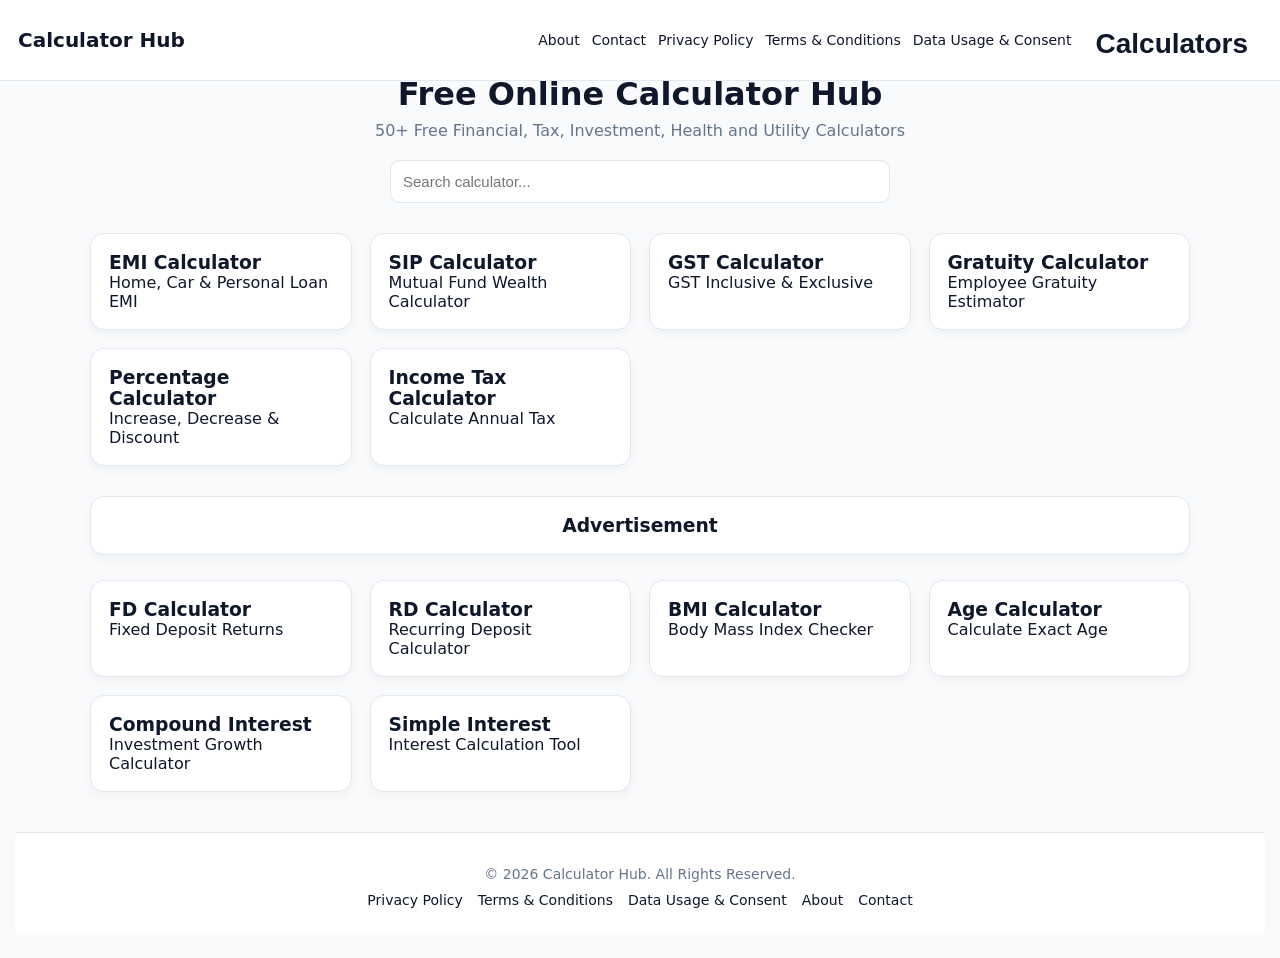
==== index.html @ 28759066 "Update index.html" ====
<!DOCTYPE html>
<html lang="en">
<head>
<meta charset="UTF-8">
<meta name="viewport" content="width=device-width, initial-scale=1.0">

<title>Calculator Hub - 50+ Free Online Calculators</title>

<meta name="description"
content="Free online calculator hub with EMI Calculator, SIP Calculator, GST Calculator, Percentage Calculator, Tax Calculator, BMI Calculator, Age Calculator and more.">

<meta name="keywords"
content="calculator hub, online calculators, emi calculator, sip calculator, gst calculator, gratuity calculator, percentage calculator, bmi calculator">

<link rel="stylesheet" href="style.css">

<!-- GOOGLE ANALYTICS -->
<!-- Replace G-XXXXXXXXXX with your GA4 ID -->
<script async
src="https://www.googletagmanager.com/gtag/js?id=G-XXXXXXXXXX">
</script>

<script>
window.dataLayer = window.dataLayer || [];
function gtag(){dataLayer.push(arguments);}
gtag('js', new Date());
gtag('config', 'G-XXXXXXXXXX');
</script>

<!-- GOOGLE ADSENSE -->
<!-- Replace with your publisher id -->
<script async src="https://pagead2.googlesyndication.com/pagead/js/adsbygoogle.js?client=ca-pub-8164053652117370"
     crossorigin="anonymous"></script>

</head>

<body>
    <header class="navbar">

    <div class="logo">
        <a href="index.html">Calculator Hub</a>
    </div>
    <div class="links">
        <a href="about.html">About</a>
        <a href="contact.html">Contact</a>
        <a href="privacy.html">Privacy Policy</a>
        <a href="terms.html">Terms & Conditions</a>
        <a href="consent.html">Data Usage & Consent</a>
    </div>
	<div class="menu-wrapper">
    <button  id="menuBtn">Calculators</button>

    <nav class="nav-links" id="navLinks">
        <a href="emi.html">EMI Calculator</a>
        <a href="sip.html">SIP Calculator</a>
        <a href="gst.html">GST Calculator</a>
        <a href="gratuity.html">Gratuity Calculator</a>
        <a href="percentage.html">Percentage Calculator</a>
        <a href="income-tax.html">Income Tax Calculator</a>
        <a href="fd.html">FD Calculator</a>
        <a href="rd.html">RD Calculator</a>
        <a href="bmi.html">BMI Calculator</a>
        <a href="age.html">Age Calculator</a>
    </nav>
	</div>
</header>


<div class="container">

    <div class="header">

        <h1>
            Free Online Calculator Hub
        </h1>

        <p>
            50+ Free Financial, Tax,
            Investment, Health and Utility Calculators
        </p>

        <div class="search-box">

            <input
            type="text"
            id="search"
            placeholder="Search calculator...">

        </div>

    </div>

    <div class="grid" id="grid">

        <a href="emi.html" class="card">
            <h3>EMI Calculator</h3>
            <p>Home, Car & Personal Loan EMI</p>
        </a>

        <a href="sip.html" class="card">
            <h3>SIP Calculator</h3>
            <p>Mutual Fund Wealth Calculator</p>
        </a>

        <a href="gst.html" class="card">
            <h3>GST Calculator</h3>
            <p>GST Inclusive & Exclusive</p>
        </a>

        <a href="gratuity.html" class="card">
            <h3>Gratuity Calculator</h3>
            <p>Employee Gratuity Estimator</p>
        </a>

        <a href="percentage.html" class="card">
            <h3>Percentage Calculator</h3>
            <p>Increase, Decrease & Discount</p>
        </a>

        <a href="income-tax.html" class="card">
            <h3>Income Tax Calculator</h3>
            <p>Calculate Annual Tax</p>
        </a>

    </div>

    <!-- ADSENSE BLOCK -->

    <div class="card"
         style="margin-top:30px;text-align:center;">

        <h3>Advertisement</h3>

        <ins class="adsbygoogle"
             style="display:block"
             data-ad-client="ca-pub-XXXXXXXXXXXXXXXX"
             data-ad-slot="1234567890"
             data-ad-format="auto"
             data-full-width-responsive="true">
        </ins>

        <script>
        (adsbygoogle = window.adsbygoogle || []).push({});
        </script>

    </div>

    <div class="grid" style="margin-top:25px;">

        <a href="fd.html" class="card">
            <h3>FD Calculator</h3>
            <p>Fixed Deposit Returns</p>
        </a>

        <a href="rd.html" class="card">
            <h3>RD Calculator</h3>
            <p>Recurring Deposit Calculator</p>
        </a>

        <a href="bmi.html" class="card">
            <h3>BMI Calculator</h3>
            <p>Body Mass Index Checker</p>
        </a>

        <a href="age.html" class="card">
            <h3>Age Calculator</h3>
            <p>Calculate Exact Age</p>
        </a>

        <a href="compound-interest.html" class="card">
            <h3>Compound Interest</h3>
            <p>Investment Growth Calculator</p>
        </a>

        <a href="simple-interest.html" class="card">
            <h3>Simple Interest</h3>
            <p>Interest Calculation Tool</p>
        </a>

    </div>

</div>

<footer>
    <p>© 2026 Calculator Hub. All Rights Reserved.</p>

    <div class="footer-links">
        <a href="privacy.html">Privacy Policy</a>
        <a href="terms.html">Terms & Conditions</a>
        <a href="consent.html">Data Usage & Consent</a>
        <a href="about.html">About</a>
        <a href="contact.html">Contact</a>
    </div>
</footer>
<script>
// SEARCH (FIXED - only ONE listener)
document.getElementById("search").addEventListener("input", function () {
    let value = this.value.toLowerCase();
    let cards = document.querySelectorAll(".card");

    cards.forEach(card => {
        card.style.display =
            card.innerText.toLowerCase().includes(value)
            ? ""
            : "none";
    });
});
</script>

</body>
</html>
---- style.css ----
:root{
--primary:#2563eb;
--success:#16a34a;
--danger:#dc2626;
--bg:#f8fafc;
--card:#ffffff;
--border:#e2e8f0;
--text:#0f172a;
--muted:#64748b;
}

/* RESET */
*{
margin:0;
padding:0;
box-sizing:border-box;
}

body{
font-family:system-ui, Inter, Arial, sans-serif;
background:var(--bg);
color:var(--text);
padding:25px 15px;
padding-top:75px;
}

/* CONTAINER */
.container{
max-width:1100px;
margin:auto;
}

/* HEADER */
.header{
text-align:center;
margin-bottom:30px;
}

.header h1{
font-size:2rem;
}

.header p{
color:var(--muted);
margin-top:8px;
}

/* SEARCH */
.search-box{
margin-top:20px;
}

.search-box input{
width:min(500px,90%);
padding:12px;
border:1px solid var(--border);
border-radius:10px;
font-size:15px;
}

/* GRID */
.grid{
display:grid;
grid-template-columns:repeat(auto-fit,minmax(220px,1fr));
gap:18px;
}

/* CARD */
.card{
background:var(--card);
border:1px solid var(--border);
border-radius:14px;
padding:18px;
text-decoration:none;
color:var(--text);
transition:.2s;
box-shadow:0 4px 10px rgba(0,0,0,.04);
}

.card:hover{
border-color:var(--primary);
transform:translateY(-3px);
}

/* FORM */
input,
select{
width:100%;
padding:12px;
border:1px solid var(--border);
border-radius:10px;
}

/* BUTTON */
button{
width:100%;
padding:12px;
border:none;
border-radius:10px;
background:var(--primary);
color:#fff;
cursor:pointer;
}

/* NAVBAR */
.navbar{
position:fixed;
top:0;
left:0;
width:100%;
z-index:10001;
background:var(--card);
border-bottom:1px solid var(--border);
display:flex;
align-items:center;
justify-content:space-between;
padding:12px 18px;
}

/* LOGO */
.logo a{
text-decoration:none;
color:var(--text);
font-size:20px;
font-weight:700;
}

/* ABOUT / CONTACT */
.links{
display:flex;
gap:12px;
margin-left:auto;
margin-right:10px;
}

.links a{
text-decoration:none;
color:var(--text);
font-size:14px;
}

.links a:hover{
color:var(--primary);
}

/* MENU WRAPPER */
.menu-wrapper {
  position: relative;
  display: inline-block;
}

/* MENU BUTTON */
#menuBtn {
  width: auto;
  padding: 6px 12px;
  background: none;
  border: 2px solid transparent;
  color: var(--text);
  font-size: 28px;
  cursor: pointer;
  z-index: 10002;
}

/* HORIZONTAL MENU BAR */
.nav-links {
  position: absolute;
  top: 100%;
  right: 5px;

  display: flex;
  flex-wrap: wrap;
  gap: 8px;

  max-width: calc(100vw - 10px);

  /* transparent container */
  background: transparent;
  border: none;
  box-shadow: none;
  padding: 8px;

  opacity: 0;
  transform: translateY(-10px);
  pointer-events: none;
  transition: all .25s ease;

  z-index: 10000;
}

/* SHOW ON HOVER */
.menu-wrapper:hover .nav-links {
  opacity: 1;
  transform: translateY(0);
  pointer-events: auto;
}

/* EACH OPTION AS A CARD */
.nav-links a {
  display: inline-flex;
  align-items: center;
  justify-content: center;

  padding: 10px 16px;

  background: var(--card);
  border: 1px solid var(--border);
  border-radius: 10px;

  text-decoration: none;
  color: var(--text);

  white-space: nowrap;

  box-shadow: 0 3px 8px rgba(0,0,0,.05);

  transition: .2s;
}

/* HOVER EFFECT */
.nav-links a:hover {
  background: var(--bg);
  border-color: var(--primary);
  color: var(--primary);
  transform: translateY(-2px);
}


.nav-links{
    position:fixed;
    top:60px;
    left:5px;
    right:5px;

    display:flex;
    flex-wrap:wrap;
    gap:6px;

    max-width:none;
    width:auto;
}

/* BUTTONS */

button{

    width:100%;

    padding:12px;

    border:none;

    border-radius:10px;

    background:var(--primary);

    color:white;

    font-size:15px;

    font-weight:600;

    cursor:pointer;

    margin-top:8px;

    transition:0.2s;

}



button:hover{

    background:#1d4ed8;

}



/* RESULTS */

.results{

    margin-top:25px;

    display:grid;

    grid-template-columns:repeat(auto-fit,minmax(220px,1fr));

    gap:18px;

}



.result{

    margin-top:20px;

    background:#f8fafc;

    border-radius:12px;

    padding:16px;

}



.result p{

    margin:8px 0;

    display:flex;

    justify-content:space-between;

}



.result strong{

    color:var(--primary);

}



/* SPECIAL CARDS */

.note{

    margin-top:20px;

    background:#eff6ff;

    border-left:4px solid var(--primary);

    padding:15px;

    border-radius:10px;

}



.green, .gratuity, .eligible{

    color:var(--success);

    font-weight:700;

}



.not-eligible{

    color:var(--danger);

    font-weight:700;

}



.small{

    color:var(--muted);

    font-size:0.85rem;

    margin-top:5px;

}



/* TABLE */

.table-wrapper{

    margin-top:25px;

    background:white;

    border:1px solid var(--border);

    border-radius:14px;

    overflow:auto;

}



table{

    width:100%;

    border-collapse:collapse;

}



th{

    background:#eff6ff;

    color:var(--primary);

}



th,td{

    padding:12px;

    text-align:left;

    border-bottom:1px solid var(--border);

}



/* SIMPLE CALCULATOR BOX */

.calculator{

    background:white;

    border:1px solid var(--border);

    border-radius:18px;

    padding:24px;

    max-width:450px;

    margin:auto;

    box-shadow:0 8px 24px rgba(0,0,0,0.08);

}

.subtitle{

    text-align:center;

    color:var(--muted);

    margin-bottom:25px;

}



.result-card{

    background:var(--card);

    border:1px solid var(--border);

    border-radius:14px;

    padding:20px;

}



.result-card h3{

    color:var(--muted);

    font-size:.9rem;

    margin-bottom:8px;

}



.result-card p{

    font-size:1.5rem;

    font-weight:700;

    color:var(--text);

}



.hidden{

    display:none;

}



/* SEO CONTENT SECTION */



.content-section{

    margin-top:40px;

    background:var(--card);

    border:1px solid var(--border);

    border-radius:18px;

    padding:30px;

    box-shadow:0 4px 12px rgba(0,0,0,0.04);

}



/* HEADINGS */



.content-section h1,

.content-section h2,

.content-section h3,

.content-section h4,

.content-section h5,

.content-section h6{

    color:var(--text);

    font-weight:700;

    line-height:1.3;

}



.content-section h1{

    font-size:2rem;

    margin-bottom:18px;

}



.content-section h2{

    font-size:1.6rem;

    margin-top:35px;

    margin-bottom:15px;

    color:var(--primary);

}



.content-section h3{

    font-size:1.2rem;

    margin-top:25px;

    margin-bottom:12px;

}



.content-section h4,

.content-section h5,

.content-section h6{

    margin-top:20px;

    margin-bottom:10px;

}



/* PARAGRAPHS */



.content-section p{

    font-size:16px;

    line-height:1.8;

    color:var(--text);

    margin-bottom:16px;

}



/* LISTS */



.content-section ul,

.content-section ol{

    margin:15px 0 20px 25px;

}



.content-section li{

    margin-bottom:10px;

    line-height:1.7;

    color:var(--text);

}



/* STRONG TEXT */



.content-section strong{

    color:var(--primary);

    font-weight:700;

}



/* INTRO PARAGRAPH */



.intro{

    text-align:center;

    color:var(--muted);

    font-size:1rem;

    margin-bottom:25px;

}



/* FAQ SECTIONS */



.content-section h3 + p{

    margin-bottom:18px;

}



/* MOBILE */




    .content-section{

        padding:20px;

    }



    .content-section h1{

        font-size:1.8rem;

    }



    .content-section h2{

        font-size:1.35rem;

    }



    .content-section h3{

        font-size:1.1rem;

    }
	/* FOOTER */
footer{
    margin-top:40px;
    padding:25px 15px;
    text-align:center;

    background:var(--card);
    border-top:1px solid var(--border);

    color:var(--muted);
    font-size:14px;
}

footer p{
    margin:8px 0;
}

footer a{
    color:var(--text);
    text-decoration:none;
    transition:0.2s;
}

footer a:hover{
    color:var(--primary);
}

.footer-links{
    margin-top:10px;
    display:flex;
    justify-content:center;
    flex-wrap:wrap;
    gap:15px;
}
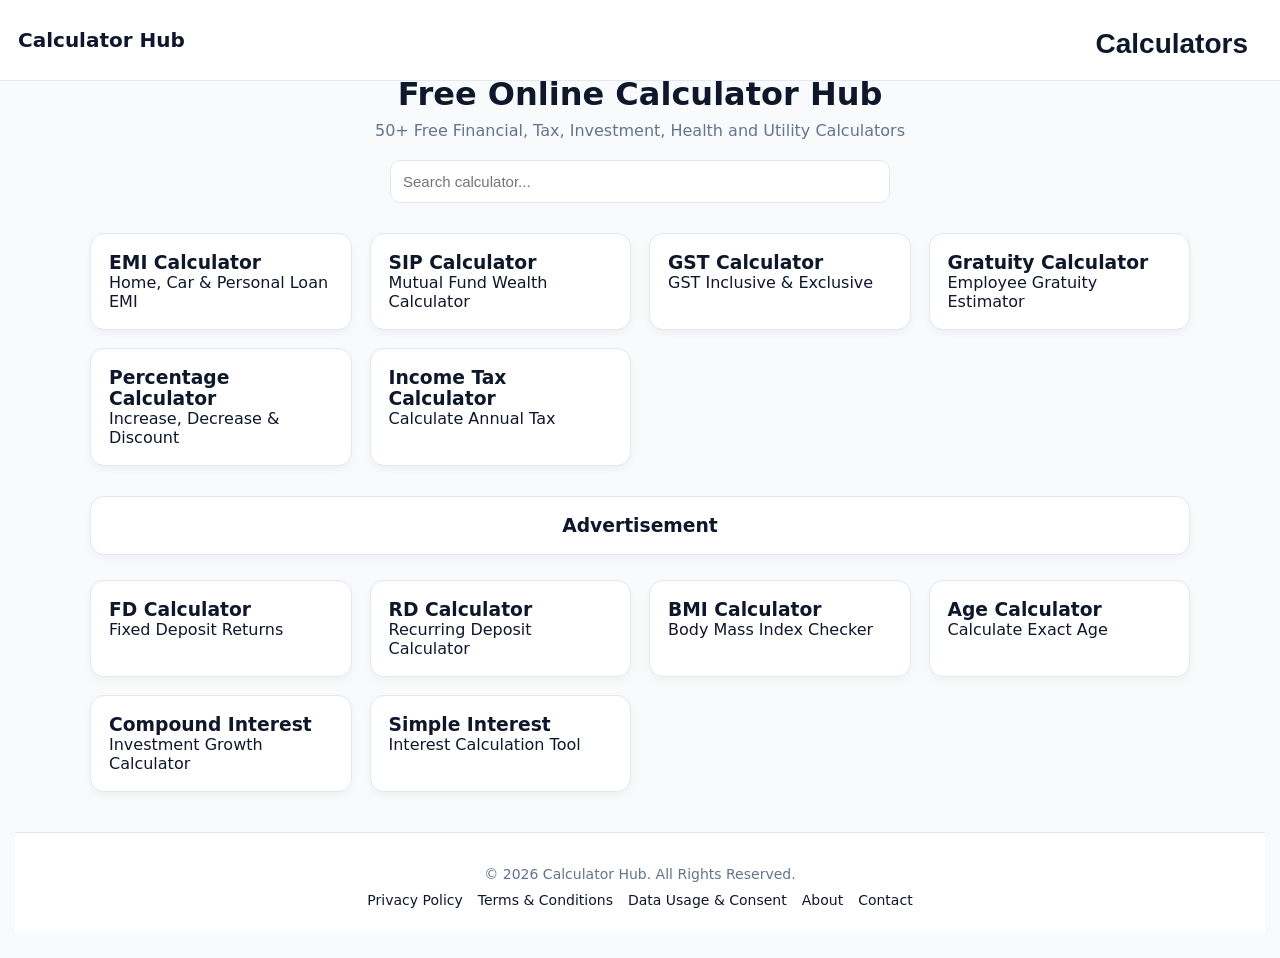
==== commit bfafb249: "Update index.html" ====
--- a/index.html
+++ b/index.html
@@ -39,14 +39,7 @@
 
     <div class="logo">
         <a href="index.html">Calculator Hub</a>
-    </div>
-    <div class="links">
-        <a href="about.html">About</a>
-        <a href="contact.html">Contact</a>
-        <a href="privacy.html">Privacy Policy</a>
-        <a href="terms.html">Terms & Conditions</a>
-        <a href="consent.html">Data Usage & Consent</a>
-    </div>
+	</div>
 	<div class="menu-wrapper">
     <button  id="menuBtn">Calculators</button>
 
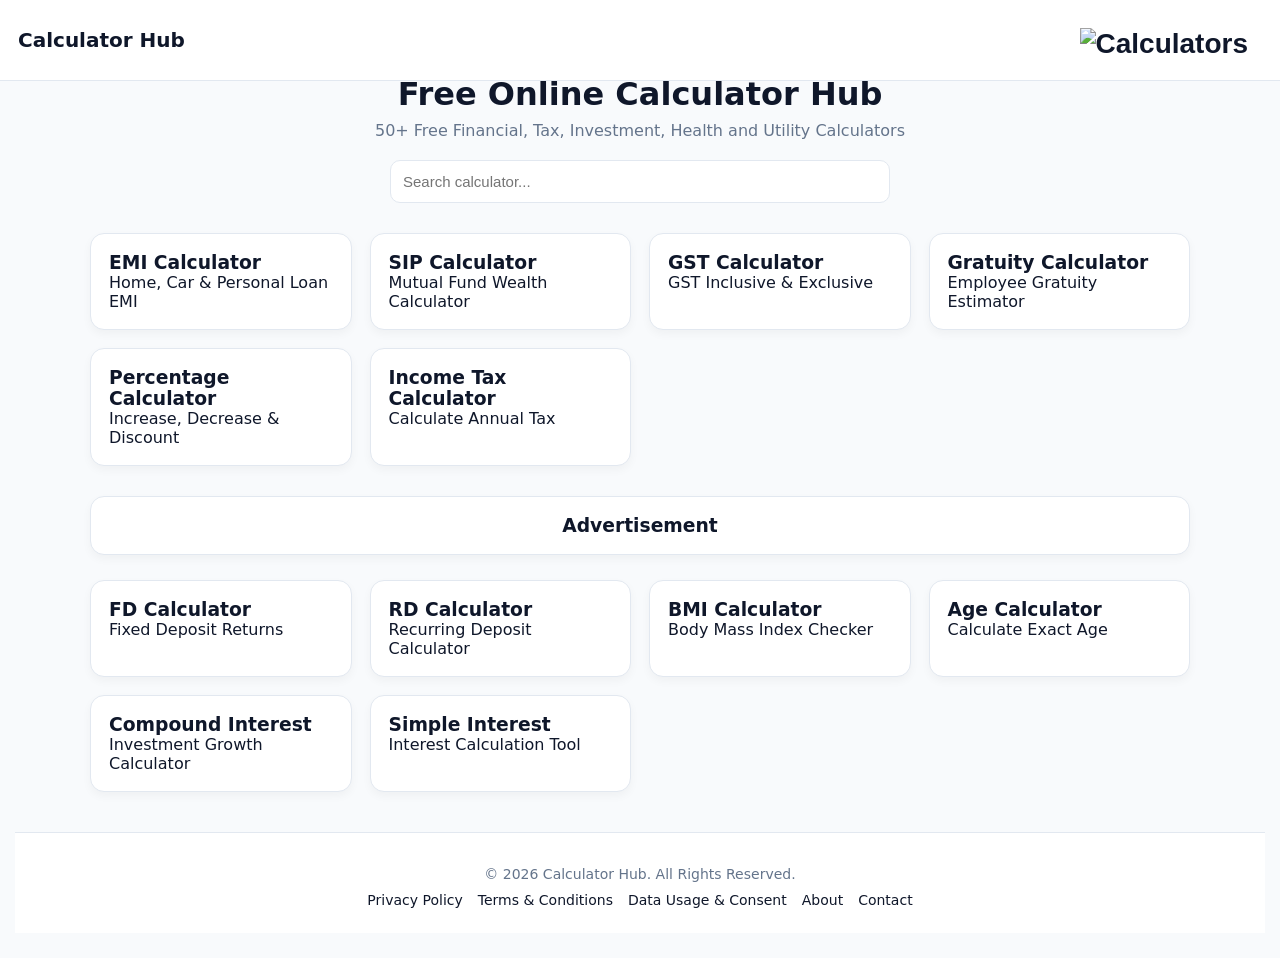
==== commit c872b984: "Update index.html" ====
--- a/index.html
+++ b/index.html
@@ -41,7 +41,12 @@
         <a href="index.html">Calculator Hub</a>
 	</div>
 	<div class="menu-wrapper">
-    <button  id="menuBtn">Calculators</button>
+  <button id="menuBtn">
+  <img
+    src="https://drive.google.com/uc?export=view&id=1lFSBdiwUzgH2LDWm8q0DvIw6H5p6zqh7"
+    alt="Calculators"
+  >
+</button>
 
     <nav class="nav-links" id="navLinks">
         <a href="emi.html">EMI Calculator</a>
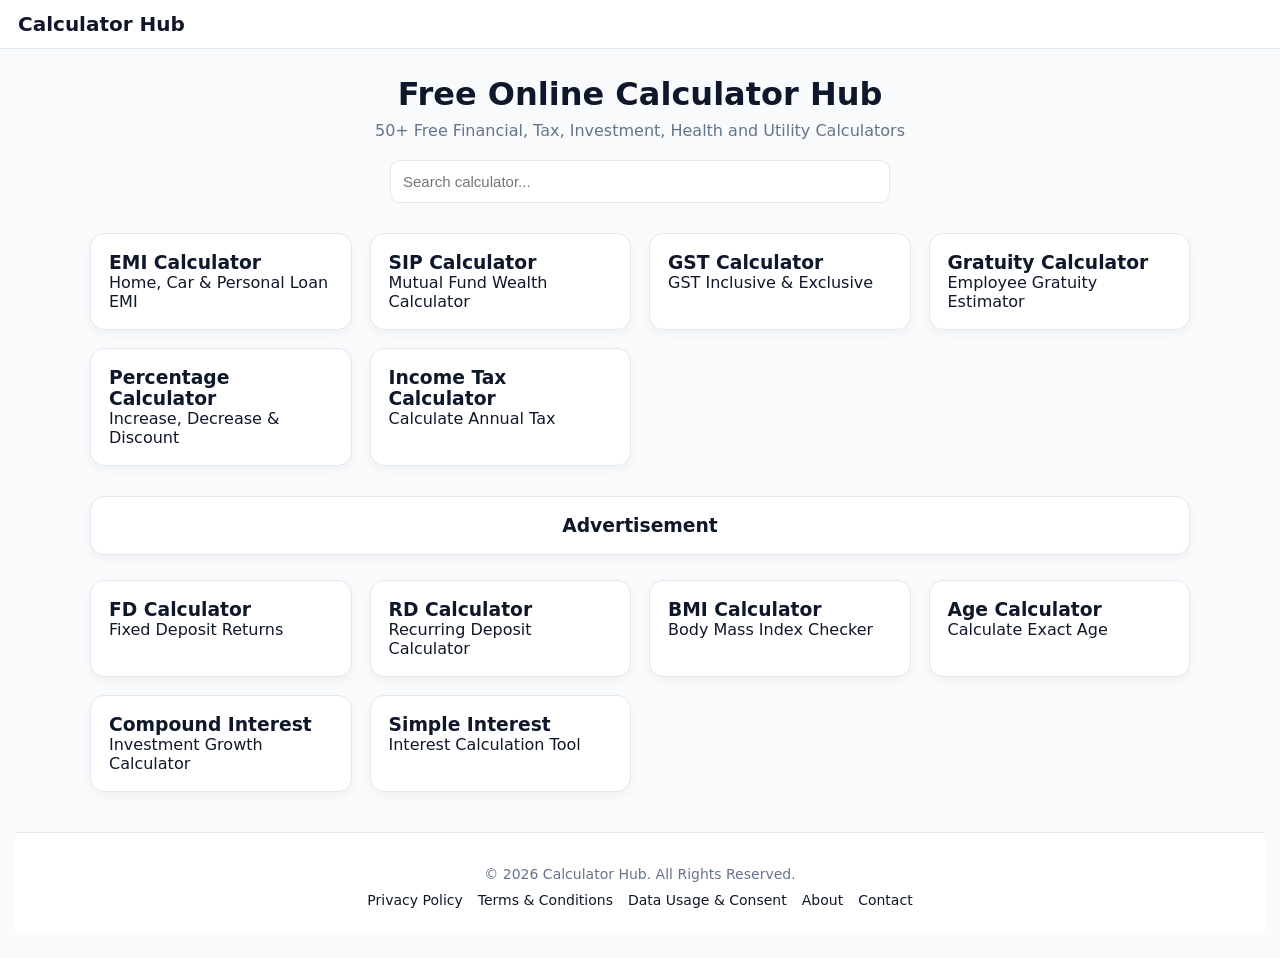
==== commit 42e7eb10: "Update index.html" ====
--- a/index.html
+++ b/index.html
@@ -44,7 +44,7 @@
   <button id="menuBtn">
   <img
     src="https://drive.google.com/uc?export=view&id=1lFSBdiwUzgH2LDWm8q0DvIw6H5p6zqh7"
-    alt="Calculators"
+    alt="logo"
   >
 </button>
 
@@ -203,6 +203,12 @@
             : "none";
     });
 });
+const menuBtn = document.getElementById('menuBtn');
+const sidebar = document.getElementById('sidebar');
+
+menuBtn.addEventListener('click', () => {
+    sidebar.classList.toggle('show');
+});
 </script>
 
 </body>
--- a/style.css
+++ b/style.css
@@ -149,8 +149,9 @@
   display: inline-block;
 }
 
-/* MENU BUTTON */
+/* BUTTON */
 #menuBtn {
+  display: none; /* hidden on desktop */
   width: auto;
   padding: 6px 12px;
   background: none;
@@ -161,7 +162,7 @@
   z-index: 10002;
 }
 
-/* HORIZONTAL MENU BAR */
+/* DESKTOP MENU */
 .nav-links {
   position: absolute;
   top: 100%;
@@ -173,7 +174,6 @@
 
   max-width: calc(100vw - 10px);
 
-  /* transparent container */
   background: transparent;
   border: none;
   box-shadow: none;
@@ -187,14 +187,14 @@
   z-index: 10000;
 }
 
-/* SHOW ON HOVER */
+/* DESKTOP HOVER */
 .menu-wrapper:hover .nav-links {
   opacity: 1;
   transform: translateY(0);
   pointer-events: auto;
 }
 
-/* EACH OPTION AS A CARD */
+/* LINKS */
 .nav-links a {
   display: inline-flex;
   align-items: center;
@@ -210,13 +210,11 @@
   color: var(--text);
 
   white-space: nowrap;
-
   box-shadow: 0 3px 8px rgba(0,0,0,.05);
 
   transition: .2s;
 }
 
-/* HOVER EFFECT */
 .nav-links a:hover {
   background: var(--bg);
   border-color: var(--primary);
@@ -224,21 +222,57 @@
   transform: translateY(-2px);
 }
 
-
-.nav-links{
-    position:fixed;
-    top:60px;
-    left:5px;
-    right:5px;
-
-    display:flex;
-    flex-wrap:wrap;
-    gap:6px;
-
-    max-width:none;
-    width:auto;
-}
-
+/* ================= MOBILE ================= */
+
+@media (max-width:768px) {
+
+  #menuBtn {
+    display: block;
+    position: fixed;
+    top: 10px;
+    left: 10px;
+  }
+
+  .nav-links {
+    position: fixed;
+    top: 60px;
+    left: -320px;
+
+    width: 280px;
+    height: calc(100vh - 70px);
+
+    display: flex;
+    flex-direction: column;
+    flex-wrap: nowrap;
+    gap: 8px;
+
+    padding: 12px;
+
+    background: var(--bg);
+    border-right: 1px solid var(--border);
+
+    opacity: 1;
+    transform: none;
+    pointer-events: auto;
+
+    transition: left .3s ease;
+  }
+
+  /* disable hover on mobile */
+  .menu-wrapper:hover .nav-links {
+    opacity: 1;
+    transform: none;
+  }
+
+  .nav-links.show {
+    left: 0;
+  }
+
+  .nav-links a {
+    width: 100%;
+    justify-content: flex-start;
+  }
+}
 /* BUTTONS */
 
 button{
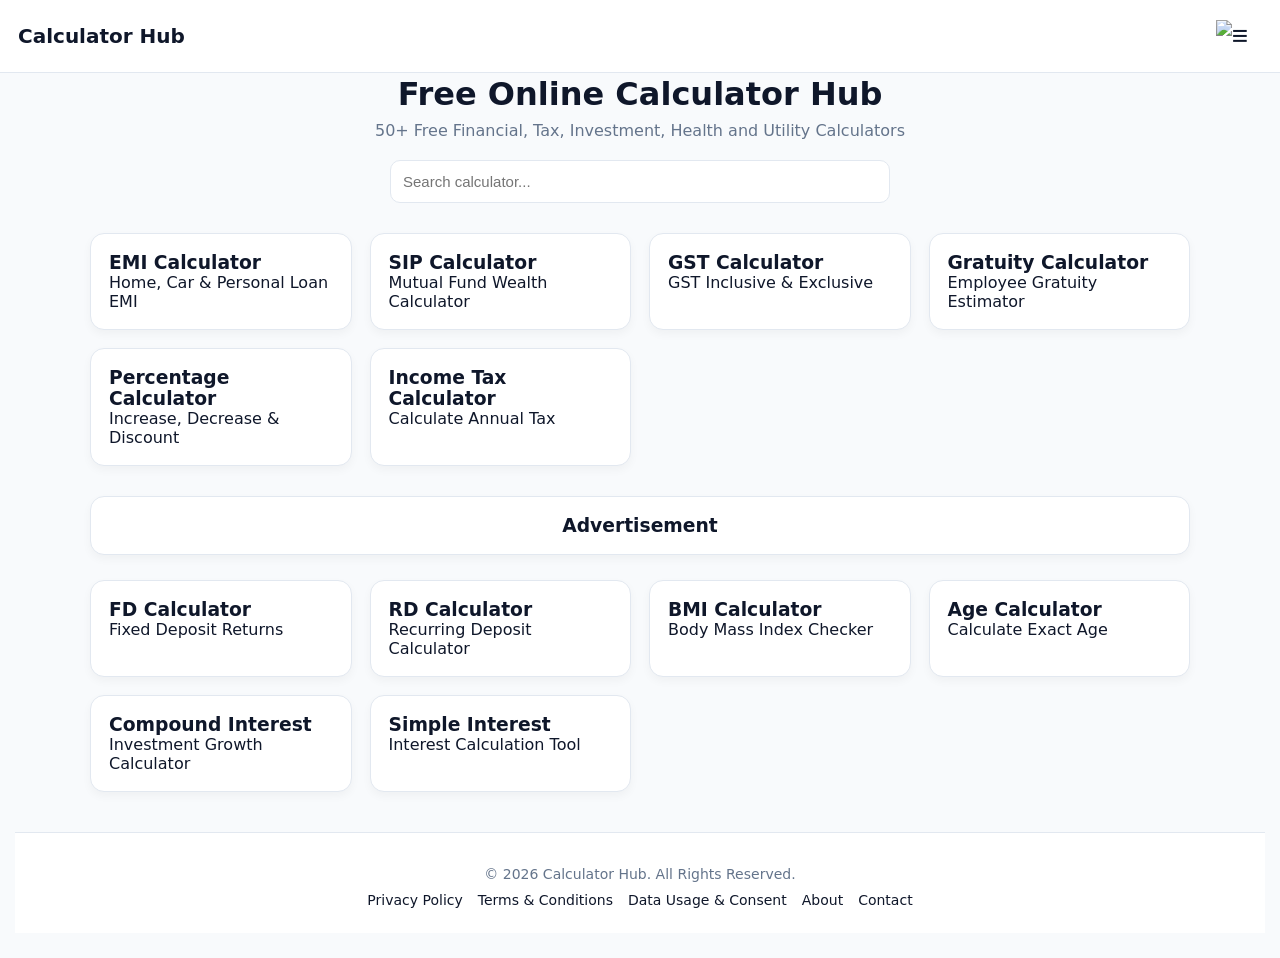
==== commit 6e5842da: "Update index.html" ====
--- a/index.html
+++ b/index.html
@@ -43,8 +43,8 @@
 	<div class="menu-wrapper">
   <button id="menuBtn">
   <img
-    src="https://drive.google.com/uc?export=view&id=1lFSBdiwUzgH2LDWm8q0DvIw6H5p6zqh7"
-    alt="logo"
+    src="https://github.com/700imran/calci/blob/main/Screenshot_2026-06-11_164120-removebg-preview.png"
+    alt="≡"
   >
 </button>
 
@@ -203,12 +203,6 @@
             : "none";
     });
 });
-const menuBtn = document.getElementById('menuBtn');
-const sidebar = document.getElementById('sidebar');
-
-menuBtn.addEventListener('click', () => {
-    sidebar.classList.toggle('show');
-});
 </script>
 
 </body>
--- a/style.css
+++ b/style.css
@@ -149,9 +149,8 @@
   display: inline-block;
 }
 
-/* BUTTON */
+/* MENU BUTTON */
 #menuBtn {
-  display: none; /* hidden on desktop */
   width: auto;
   padding: 6px 12px;
   background: none;
@@ -162,7 +161,7 @@
   z-index: 10002;
 }
 
-/* DESKTOP MENU */
+/* HORIZONTAL MENU BAR */
 .nav-links {
   position: absolute;
   top: 100%;
@@ -174,6 +173,7 @@
 
   max-width: calc(100vw - 10px);
 
+  /* transparent container */
   background: transparent;
   border: none;
   box-shadow: none;
@@ -187,14 +187,14 @@
   z-index: 10000;
 }
 
-/* DESKTOP HOVER */
+/* SHOW ON HOVER */
 .menu-wrapper:hover .nav-links {
   opacity: 1;
   transform: translateY(0);
   pointer-events: auto;
 }
 
-/* LINKS */
+/* EACH OPTION AS A CARD */
 .nav-links a {
   display: inline-flex;
   align-items: center;
@@ -210,11 +210,13 @@
   color: var(--text);
 
   white-space: nowrap;
+
   box-shadow: 0 3px 8px rgba(0,0,0,.05);
 
   transition: .2s;
 }
 
+/* HOVER EFFECT */
 .nav-links a:hover {
   background: var(--bg);
   border-color: var(--primary);
@@ -222,93 +224,20 @@
   transform: translateY(-2px);
 }
 
-/* ================= MOBILE ================= */
-
-@media (max-width:768px) {
-
-  #menuBtn {
-    display: block;
-    position: fixed;
-    top: 10px;
-    left: 10px;
-  }
-
-  .nav-links {
-    position: fixed;
-    top: 60px;
-    left: -320px;
-
-    width: 280px;
-    height: calc(100vh - 70px);
-
-    display: flex;
-    flex-direction: column;
-    flex-wrap: nowrap;
-    gap: 8px;
-
-    padding: 12px;
-
-    background: var(--bg);
-    border-right: 1px solid var(--border);
-
-    opacity: 1;
-    transform: none;
-    pointer-events: auto;
-
-    transition: left .3s ease;
-  }
-
-  /* disable hover on mobile */
-  .menu-wrapper:hover .nav-links {
-    opacity: 1;
-    transform: none;
-  }
-
-  .nav-links.show {
-    left: 0;
-  }
-
-  .nav-links a {
-    width: 100%;
-    justify-content: flex-start;
-  }
-}
-/* BUTTONS */
-
-button{
-
-    width:100%;
-
-    padding:12px;
-
-    border:none;
-
-    border-radius:10px;
-
-    background:var(--primary);
-
-    color:white;
-
-    font-size:15px;
-
-    font-weight:600;
-
-    cursor:pointer;
-
-    margin-top:8px;
-
-    transition:0.2s;
-
-}
-
-
-
-button:hover{
-
-    background:#1d4ed8;
-
-}
-
+
+.nav-links{
+    position:fixed;
+    top:60px;
+    left:5px;
+    right:5px;
+
+    display:flex;
+    flex-wrap:wrap;
+    gap:6px;
+
+    max-width:none;
+    width:auto;
+}
 
 
 /* RESULTS */
